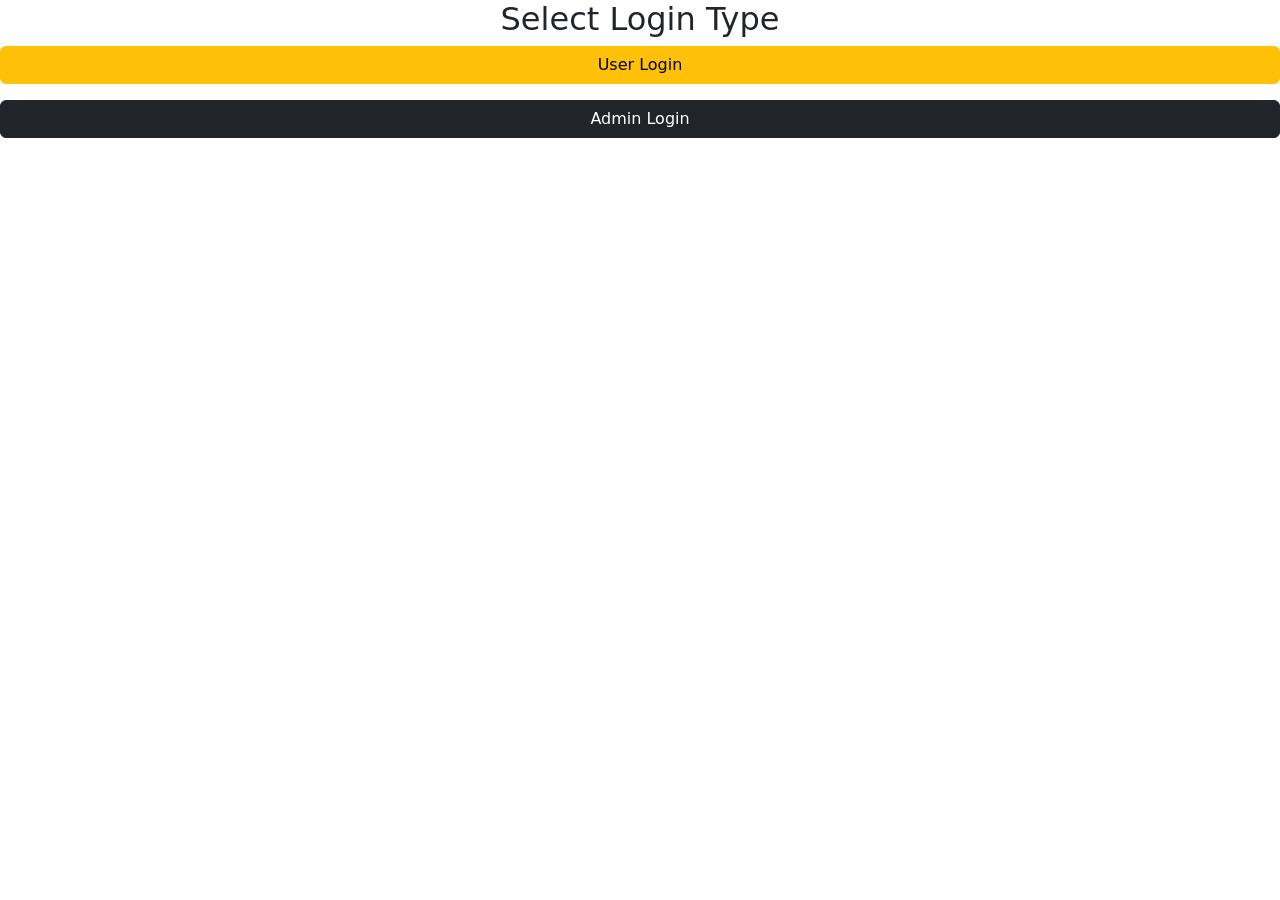
==== frontend/login.html @ 0a711ac6 "Added frontend folder" ====
<!DOCTYPE html>
<html>

<head>
<title>Select Login</title>

<link rel="stylesheet" href="css/style.css">

<link href="https://cdn.jsdelivr.net/npm/bootstrap@5.3.2/dist/css/bootstrap.min.css" rel="stylesheet">

</head>
<body class="login-page">

<div class="login-container">

<div class="login-card text-center">

<h2>Select Login Type</h2>

<a href="user-login.html" class="btn btn-warning w-100 mb-3">
User Login
</a>

<a href="admin-login.html" class="btn btn-dark w-100">
Admin Login
</a>

</div>

</div>

</body>
</html>
---- frontend/css/style.css ----
/* Reset */

*{
margin:0;
padding:0;
box-sizing:border-box;
}

body{
font-family:'Poppins', sans-serif;
background:#f5f7fa;
/* padding-top:80px; */
}

/* Navbar */

.navbar{
background:#111;
padding:25px;   
box-shadow:0 4px 12px rgba(0,0,0,20.1);
}

/* Logo */

.navbar-brand{
font-size:26px;
font-weight:600;
color:white;
}

/* Navbar Links */

.navbar-nav .nav-link{
color:white;
font-size:18px;
margin-left:30px;
position:relative;
transition:0.3s;
}


/* Hero Section */

.hero{
height:85vh;
background:url("https://images.unsplash.com/photo-1551882547-ff40c63fe5fa") center/cover no-repeat;
display:flex;
align-items:center;
justify-content:center;
text-align:center;
}

.hero-text{
background:rgba(0,0,0,0.55);
padding:50px;
border-radius:12px;
color:white;
}

.hero h1{
font-size:55px;
font-weight:600;
}

.hero p{
font-size:20px;
margin-top:10px;
}

.hero button{
margin-top:20px;
padding:12px 28px;
border:none;
background:#ffc107;
color:black;
font-size:16px;
border-radius:6px;
cursor:pointer;
transition:0.3s;
}

.hero button:hover{
background:#ffca2c;
}

/* Room Section */

.rooms{
padding:60px 0;
}

.rooms h2{
text-align:center;
margin-bottom:40px;
font-weight:600;
}

/* Room Cards */

.room-card{
background:white;
border-radius:12px;
overflow:hidden;
box-shadow:0 6px 18px rgba(0,0,0,0.08);
transition:0.3s;
}

.room-card img{
width:100%;
height:220px;
object-fit:cover;
}

.room-card .content{
padding:20px;
text-align:center;
}

.room-card h4{
margin-bottom:10px;
}

.room-card p{
color:#777;
}

.room-card:hover{
transform:translateY(-8px);
box-shadow:0 10px 25px rgba(0,0,0,0.15);
}

/* Footer */

.footer{
background:#111;
color:white;
text-align:center;
padding:20px;
margin-top:60px;
}
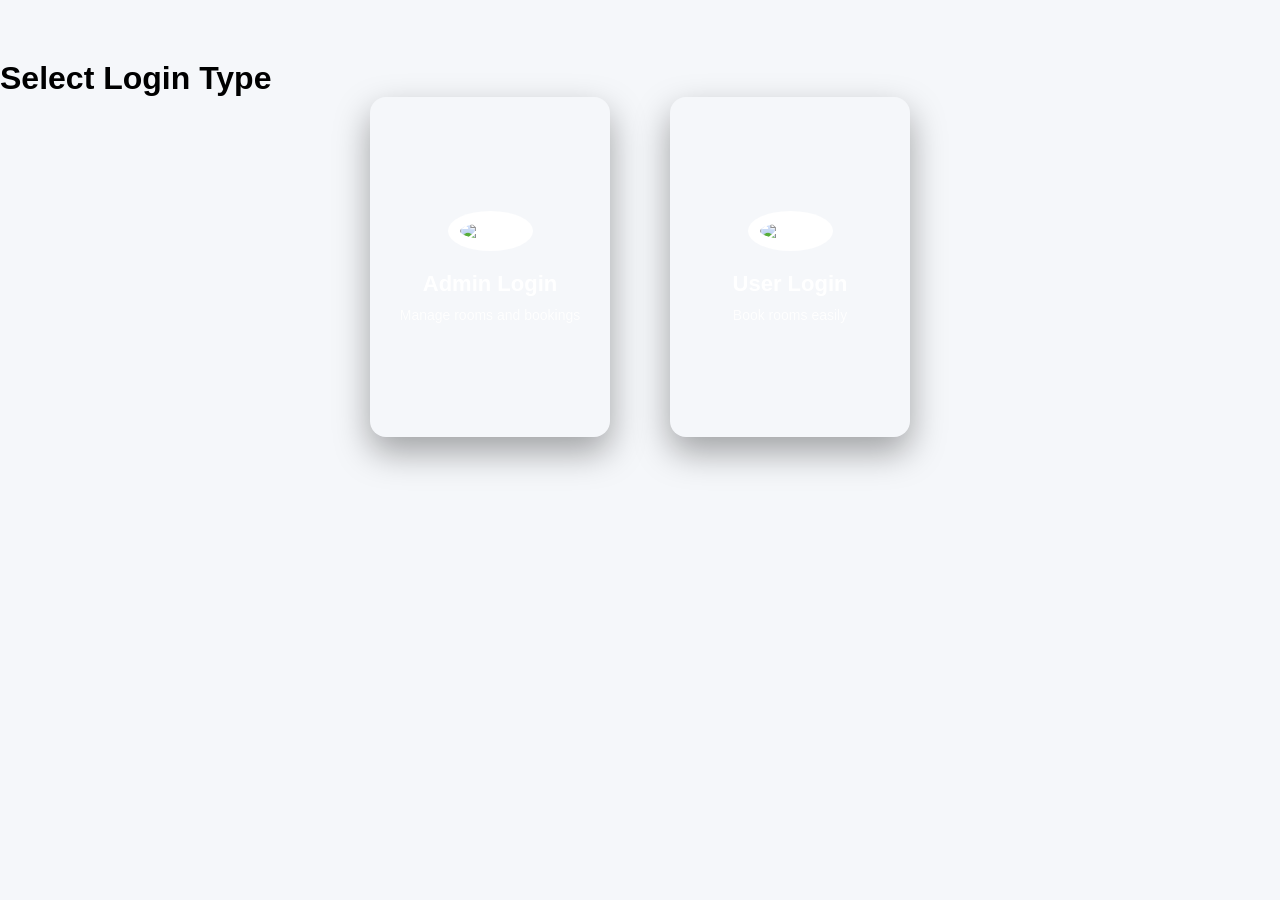
==== commit e1c1cd39: "Improved UI, fixed navbar spacing and hero layout" ====
--- a/frontend/login.html
+++ b/frontend/login.html
@@ -1,28 +1,29 @@
 <!DOCTYPE html>
-<html>
+<html lang="en">
+<head>
+<meta charset="UTF-8">
+<title>Login - Luxury Hotels</title>
+<link rel="stylesheet" href="css/style.css">
+</head>
 
-<head>
-<title>Select Login</title>
-
-<link rel="stylesheet" href="css/style.css">
-
-<link href="https://cdn.jsdelivr.net/npm/bootstrap@5.3.2/dist/css/bootstrap.min.css" rel="stylesheet">
-
-</head>
-<body class="login-page">
+<body>
 
 <div class="login-container">
 
-<div class="login-card text-center">
+<h1>Select Login Type</h1>
 
-<h2>Select Login Type</h2>
+<div class="login-box-container">
 
-<a href="user-login.html" class="btn btn-warning w-100 mb-3">
-User Login
+<a href="admin-login.html" class="login-box admin">
+<img src="https://cdn-icons-png.flaticon.com/512/921/921347.png">
+<h2>Admin Login</h2>
+<p>Manage rooms and bookings</p>
 </a>
 
-<a href="admin-login.html" class="btn btn-dark w-100">
-Admin Login
+<a href="user-login.html" class="login-box user">
+<img src="https://cdn-icons-png.flaticon.com/512/3135/3135715.png">
+<h2>User Login</h2>
+<p>Book rooms easily</p>
 </a>
 
 </div>
--- a/frontend/css/style.css
+++ b/frontend/css/style.css
@@ -1,4 +1,4 @@
-/* Reset */
+/* ================= RESET ================= */
 
 *{
 margin:0;
@@ -7,20 +7,23 @@
 }
 
 body{
-font-family:'Poppins', sans-serif;
+font-family:'Poppins',sans-serif;
 background:#f5f7fa;
-/* padding-top:80px; */
-}
-
-/* Navbar */
+padding-top:60px;
+}
+
+/* ================= NAVBAR ================= */
 
 .navbar{
 background:#111;
-padding:25px;   
-box-shadow:0 4px 12px rgba(0,0,0,20.1);
-}
-
-/* Logo */
+padding:35px 0;
+box-shadow:0 4px 12px rgba(0,0,0,0.2);
+position:fixed;
+top:0;
+left:0;
+right:0;
+z-index:1000;
+}
 
 .navbar-brand{
 font-size:26px;
@@ -28,22 +31,27 @@
 color:white;
 }
 
-/* Navbar Links */
+.navbar-nav{
+align-items:center;
+}
 
 .navbar-nav .nav-link{
 color:white;
 font-size:18px;
 margin-left:30px;
-position:relative;
 transition:0.3s;
 }
 
-
-/* Hero Section */
+.navbar-nav .nav-link:hover{
+color:#ffc107;
+}
+
+/* ================= HERO SECTION ================= */
 
 .hero{
-height:85vh;
-background:url("https://images.unsplash.com/photo-1551882547-ff40c63fe5fa") center/cover no-repeat;
+margin-top:0px;
+height:92vh;
+background:url("../Assets/hotel.png") center/cover no-repeat;
 display:flex;
 align-items:center;
 justify-content:center;
@@ -55,6 +63,7 @@
 padding:50px;
 border-radius:12px;
 color:white;
+max-width:600px;
 }
 
 .hero h1{
@@ -83,7 +92,7 @@
 background:#ffca2c;
 }
 
-/* Room Section */
+/* ================= ROOMS SECTION ================= */
 
 .rooms{
 padding:60px 0;
@@ -95,7 +104,7 @@
 font-weight:600;
 }
 
-/* Room Cards */
+/* ================= ROOM CARDS ================= */
 
 .room-card{
 background:white;
@@ -129,7 +138,7 @@
 box-shadow:0 10px 25px rgba(0,0,0,0.15);
 }
 
-/* Footer */
+/* ================= FOOTER ================= */
 
 .footer{
 background:#111;
@@ -137,4 +146,90 @@
 text-align:center;
 padding:20px;
 margin-top:60px;
+}
+
+/* ================= LOGIN PAGE ================= */
+
+.login-page{
+height:100vh;
+display:flex;
+justify-content:center;
+align-items:center;
+background:linear-gradient(135deg,#0f2027,#203a43,#2c5364);
+}
+
+/* Title */
+
+.login-wrapper h1{
+color:white;
+font-size:38px;
+margin-bottom:50px;
+text-align:center;
+}
+
+/* Login Box Container */
+
+.login-box-container{
+display:flex;
+gap:60px;
+justify-content:center;
+}
+
+/* Login Cards */
+
+.login-box{
+width:240px;
+height:340px;
+border-radius:16px;
+display:flex;
+flex-direction:column;
+align-items:center;
+justify-content:center;
+text-decoration:none;
+color:white;
+box-shadow:0 15px 35px rgba(0,0,0,0.35);
+transition:0.4s;
+}
+
+/* Admin Card */
+
+.admin-box{
+background:linear-gradient(135deg,#ff9966,#ff5e62);
+}
+
+/* User Card */
+
+.user-box{
+background:linear-gradient(135deg,#36d1dc,#5b86e5);
+}
+
+/* Avatar */
+
+.login-box img{
+width:85px;
+margin-bottom:20px;
+background:white;
+padding:12px;
+border-radius:50%;
+}
+
+/* Login Text */
+
+.login-box h2{
+font-size:22px;
+margin-bottom:10px;
+}
+
+.login-box p{
+font-size:14px;
+opacity:0.9;
+padding:0 20px;
+text-align:center;
+}
+
+/* Hover Effect */
+
+.login-box:hover{
+transform:translateY(-12px) scale(1.05);
+box-shadow:0 20px 45px rgba(0,0,0,0.5);
 }
